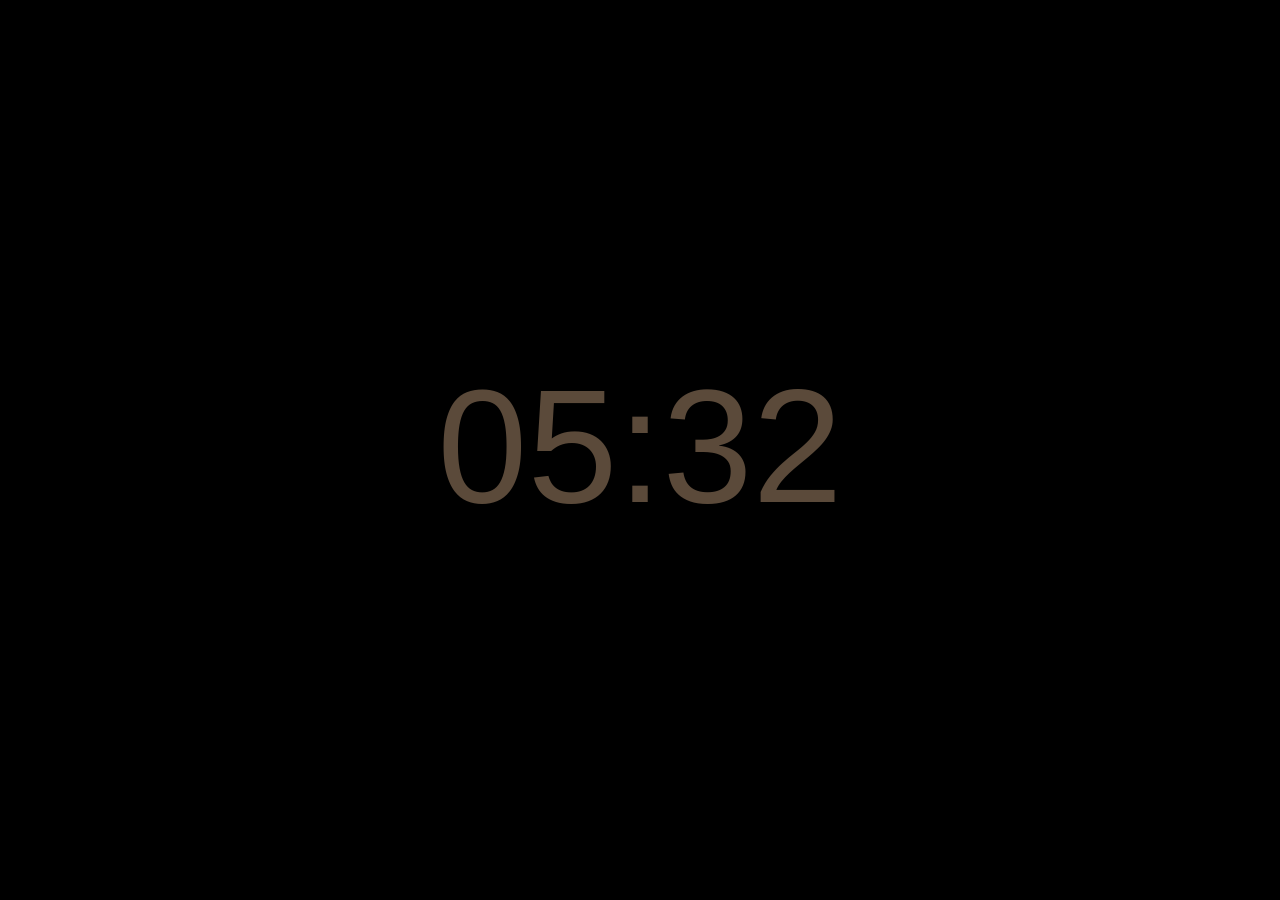
==== family/board/index.html @ 190116f1 "Add family health website for Synology NAS A PHP + MariaDB site (family/) replaces the iPhone app fo" ====
<!doctype html>
<html lang="ko">
<head>
<meta charset="utf-8">
<meta name="viewport" content="width=device-width, initial-scale=1, viewport-fit=cover, user-scalable=no">
<meta name="apple-mobile-web-app-capable" content="yes">
<meta name="mobile-web-app-capable" content="yes">
<meta name="apple-mobile-web-app-status-bar-style" content="black-translucent">
<meta name="apple-mobile-web-app-title" content="가족 전광판">
<meta name="theme-color" content="#0b0f14">
<link rel="apple-touch-icon" href="../assets/icon.png">
<link rel="manifest" href="manifest.json">
<link rel="stylesheet" href="board.css">
<title>가족 전광판</title>
</head>
<body class="day">
<div id="board">
  <header class="top">
    <div class="date">
      <div id="date" class="date-main">&nbsp;</div>
      <div id="greeting" class="date-sub">&nbsp;</div>
    </div>
    <div id="clock" class="clock">--:--</div>
    <div id="now-weather" class="now-weather"></div>
  </header>

  <div id="advice" class="advice hidden"></div>

  <main class="grid">
    <section class="panel" id="panel-schedule">
      <h2>📅 가족 일정</h2>
      <div id="schedule" class="list"><div class="empty">일정을 불러오는 중…</div></div>
    </section>

    <section class="panel" id="panel-dinner">
      <h2>🍽 저녁</h2>
      <div id="tonight" class="tonight"></div>
      <div id="week-dinners" class="week-dinners"></div>
      <div id="shopping" class="shopping"></div>
    </section>

    <section class="panel" id="panel-weather">
      <h2>🌤 날씨</h2>
      <div id="weather" class="weather"><div class="empty">날씨를 불러오는 중…</div></div>
    </section>
  </main>

  <footer class="bottom">
    <div id="health" class="health"></div>
    <div id="status" class="status"></div>
  </footer>
</div>

<div id="night" class="night hidden">
  <div id="night-clock" class="night-clock">--:--</div>
  <div id="night-sub" class="night-sub"></div>
</div>

<script src="board.js"></script>
</body>
</html>
---- family/board/board.css ----
/* 가족 전광판 — 아이패드 가로 화면 기준, 오래된 사파리(iOS 12)에서도 보이도록 단순한 CSS만 사용 */
:root {
  --bg: #0b0f14;
  --panel: #151b23;
  --panel-strong: #1c2430;
  --line: #263040;
  --text: #f2f5f8;
  --sub: #9aa7b6;
  --dim: #66727f;
  --orange: #ff9f43;
  --pink: #ff6b8a;
  --blue: #4da3ff;
  --green: #3ddc97;
  --yellow: #ffd166;
  --red: #ff5c5c;
}

* { box-sizing: border-box; margin: 0; padding: 0; }

html, body {
  height: 100%;
  background: var(--bg);
  color: var(--text);
  font-family: -apple-system, "Apple SD Gothic Neo", "Noto Sans KR", sans-serif;
  font-size: 2.1vmin;
  overflow: hidden;
  -webkit-user-select: none;
  user-select: none;
  -webkit-tap-highlight-color: transparent;
}

#board {
  height: 100%;
  padding: 2.2vmin 2.6vmin 1.6vmin;
  padding-left: calc(2.6vmin + env(safe-area-inset-left));
  padding-right: calc(2.6vmin + env(safe-area-inset-right));
  display: -webkit-box;
  display: flex;
  -webkit-box-orient: vertical;
  flex-direction: column;
  transition: transform 2s ease;
}

.hidden { display: none !important; }

/* ── 위: 날짜 · 시계 · 지금 날씨 ── */
.top {
  display: flex;
  align-items: center;
  justify-content: space-between;
  margin-bottom: 1.4vmin;
}
.date { flex: 1; }
.date-main { font-size: 3.6vmin; font-weight: 700; }
.date-sub { font-size: 2.2vmin; color: var(--sub); margin-top: 0.4vmin; }
.clock {
  flex: 1;
  text-align: center;
  font-size: 10vmin;
  font-weight: 700;
  letter-spacing: -0.2vmin;
  font-variant-numeric: tabular-nums;
}
.now-weather { flex: 1; text-align: right; }
.now-weather .temp { font-size: 6vmin; font-weight: 700; }
.now-weather .icon { font-size: 5vmin; margin-right: 1vmin; vertical-align: 0.6vmin; }
.now-weather .desc { font-size: 2.1vmin; color: var(--sub); }

/* ── 오늘의 한 줄 안내 (우산 · 옷차림 · 미세먼지) ── */
.advice {
  background: linear-gradient(90deg, rgba(255, 159, 67, 0.22), rgba(255, 107, 138, 0.12));
  border: 1px solid rgba(255, 159, 67, 0.35);
  border-radius: 1.6vmin;
  padding: 1vmin 1.8vmin;
  font-size: 2.4vmin;
  font-weight: 600;
  margin-bottom: 1.4vmin;
}
.advice span { margin-right: 2.4vmin; }

/* ── 가운데 3단 ── */
.grid {
  flex: 1;
  min-height: 0;
  display: grid;
  grid-template-columns: 1.15fr 1.1fr 1fr;
  grid-gap: 1.6vmin;
  gap: 1.6vmin;
  transition: all 0.6s ease;
}
body.morning .grid { grid-template-columns: 1.15fr 1fr 1.15fr; }
body.evening .grid { grid-template-columns: 1fr 1.45fr 0.9fr; }
body.morning #panel-weather,
body.evening #panel-dinner { background: var(--panel-strong); border-color: #33415a; }

.panel {
  background: var(--panel);
  border: 1px solid var(--line);
  border-radius: 2.2vmin;
  padding: 1.8vmin 2vmin;
  overflow: hidden;
  min-height: 0;
}
.panel h2 {
  font-size: 2.3vmin;
  color: var(--sub);
  font-weight: 600;
  margin-bottom: 1.2vmin;
}
.empty { color: var(--dim); font-size: 2vmin; padding: 1vmin 0; }

/* 일정 */
.day-group { margin-bottom: 1.3vmin; }
.day-label {
  font-size: 1.8vmin;
  font-weight: 700;
  color: var(--orange);
  margin-bottom: 0.5vmin;
}
.day-label.later { color: var(--sub); }
.event {
  display: flex;
  align-items: baseline;
  padding: 0.55vmin 0;
  border-bottom: 1px solid rgba(255, 255, 255, 0.04);
}
.event .bar {
  width: 0.5vmin;
  height: 2.2vmin;
  border-radius: 0.3vmin;
  margin-right: 1.1vmin;
  -webkit-align-self: center;
  align-self: center;
  flex-shrink: 0;
}
.event .time {
  width: 7.5vmin;
  flex-shrink: 0;
  color: var(--sub);
  font-size: 1.9vmin;
  font-variant-numeric: tabular-nums;
}
.event .title {
  font-size: 2.3vmin;
  white-space: nowrap;
  overflow: hidden;
  text-overflow: ellipsis;
}
.event.past { opacity: 0.4; }
.event.now .title { color: var(--yellow); font-weight: 700; }
.day-group.today .event .title { font-size: 2.6vmin; }

/* 저녁 */
.tonight {
  background: rgba(255, 159, 67, 0.1);
  border-radius: 1.8vmin;
  padding: 1.6vmin 1.8vmin;
  margin-bottom: 1.4vmin;
}
.tonight .label { font-size: 1.8vmin; color: var(--orange); font-weight: 700; }
.tonight .dish { font-size: 4.2vmin; font-weight: 800; margin: 0.5vmin 0 0.3vmin; line-height: 1.2; }
.tonight .meta { font-size: 1.9vmin; color: var(--sub); }
.tonight .conflict { font-size: 2vmin; color: var(--yellow); margin-top: 0.6vmin; }
.tonight.none .dish { font-size: 3vmin; color: var(--sub); font-weight: 600; }

.week-dinners { display: flex; margin-bottom: 1.4vmin; }
.week-dinners .wd {
  flex: 1;
  text-align: center;
  padding: 0.8vmin 0.3vmin;
  border-radius: 1.2vmin;
  margin: 0 0.35vmin;
  background: rgba(255, 255, 255, 0.03);
  min-width: 0;
}
.week-dinners .wd.today { background: rgba(255, 159, 67, 0.18); }
.week-dinners .wd .d { font-size: 1.7vmin; color: var(--sub); white-space: nowrap; }
.week-dinners .wd .m {
  font-size: 1.75vmin;
  margin-top: 0.3vmin;
  white-space: nowrap;
  overflow: hidden;
  text-overflow: ellipsis;
  font-size: 1.6vmin;
}
.week-dinners .wd .m.none { color: var(--dim); }

.shopping .head { font-size: 2vmin; font-weight: 700; margin-bottom: 0.6vmin; }
.shopping .head .count { color: var(--green); }
.chip {
  display: inline-block;
  background: rgba(61, 220, 151, 0.12);
  color: #bff3dc;
  border-radius: 1vmin;
  padding: 0.35vmin 1vmin;
  margin: 0 0.6vmin 0.6vmin 0;
  font-size: 1.9vmin;
}

/* 날씨 */
.place {
  display: flex;
  align-items: center;
  padding: 1vmin 0;
  border-bottom: 1px solid rgba(255, 255, 255, 0.05);
}
.place:last-child { border-bottom: none; }
.place .icon { font-size: 4.6vmin; width: 6.5vmin; text-align: center; margin-right: 1.2vmin; }
.place .info { flex: 1; min-width: 0; }
.place .name { font-size: 2.3vmin; font-weight: 700; }
.place .role { font-size: 1.6vmin; color: var(--sub); margin-left: 0.6vmin; font-weight: 500; }
.place .line { font-size: 1.8vmin; color: var(--sub); margin-top: 0.2vmin; }
.place .temps { text-align: right; }
.place .now { font-size: 3.6vmin; font-weight: 700; }
.place .range { font-size: 1.8vmin; color: var(--sub); }
.rain { color: var(--blue); font-weight: 700; }
.seg { white-space: nowrap; }
.air-good { color: var(--green); }
.air-normal { color: var(--yellow); }
.air-bad { color: var(--orange); }
.air-worst { color: var(--red); }

.hourly { display: flex; margin-top: 1.2vmin; }
.hourly .h { flex: 1; text-align: center; font-size: 1.6vmin; color: var(--sub); }
.hourly .h .e { font-size: 2.6vmin; display: block; margin: 0.2vmin 0; }
.hourly .h .t { color: var(--text); font-weight: 600; font-size: 1.8vmin; }

/* ── 아래: 건강 · 갱신 상태 ── */
.bottom {
  display: flex;
  align-items: center;
  justify-content: space-between;
  margin-top: 1.4vmin;
  min-height: 4vmin;
}
.health { display: flex; flex-wrap: wrap; }
.health .person {
  background: var(--panel);
  border: 1px solid var(--line);
  border-radius: 1.4vmin;
  padding: 0.7vmin 1.4vmin;
  margin-right: 1vmin;
  font-size: 1.9vmin;
}
.health .person b { margin-right: 0.8vmin; }
.health .person .stat { margin-right: 1.2vmin; color: var(--sub); }
.health .person .stat em { font-style: normal; color: var(--text); font-weight: 700; }
.status { font-size: 1.6vmin; color: var(--dim); text-align: right; }
.status .stale { color: var(--orange); }

/* ── 밤: 시계만 어둡게 ── */
.night {
  position: fixed;
  top: 0; left: 0; right: 0; bottom: 0;
  background: #000;
  display: flex;
  flex-direction: column;
  align-items: center;
  justify-content: center;
  color: #5b4a3a;
  z-index: 10;
  transition: transform 2s ease;
}
.night-clock { font-size: 18vmin; font-weight: 300; font-variant-numeric: tabular-nums; }
.night-sub { font-size: 2.6vmin; margin-top: 1vmin; color: #3e3328; }

/* 세로 화면이면 위아래로 쌓기 */
@media (orientation: portrait) {
  html, body { font-size: 2.4vmin; overflow: auto; }
  .grid, body.morning .grid, body.evening .grid { grid-template-columns: 1fr; }
  #board { height: auto; min-height: 100%; }
}

.tonight .attend { margin-top: 0.9vmin; }
.tonight .attend .who { display: inline-block; margin: 0.4vmin 1.6vmin 0 0; font-size: 2vmin; color: var(--sub); }
.tonight .attend .who b { color: var(--text); }
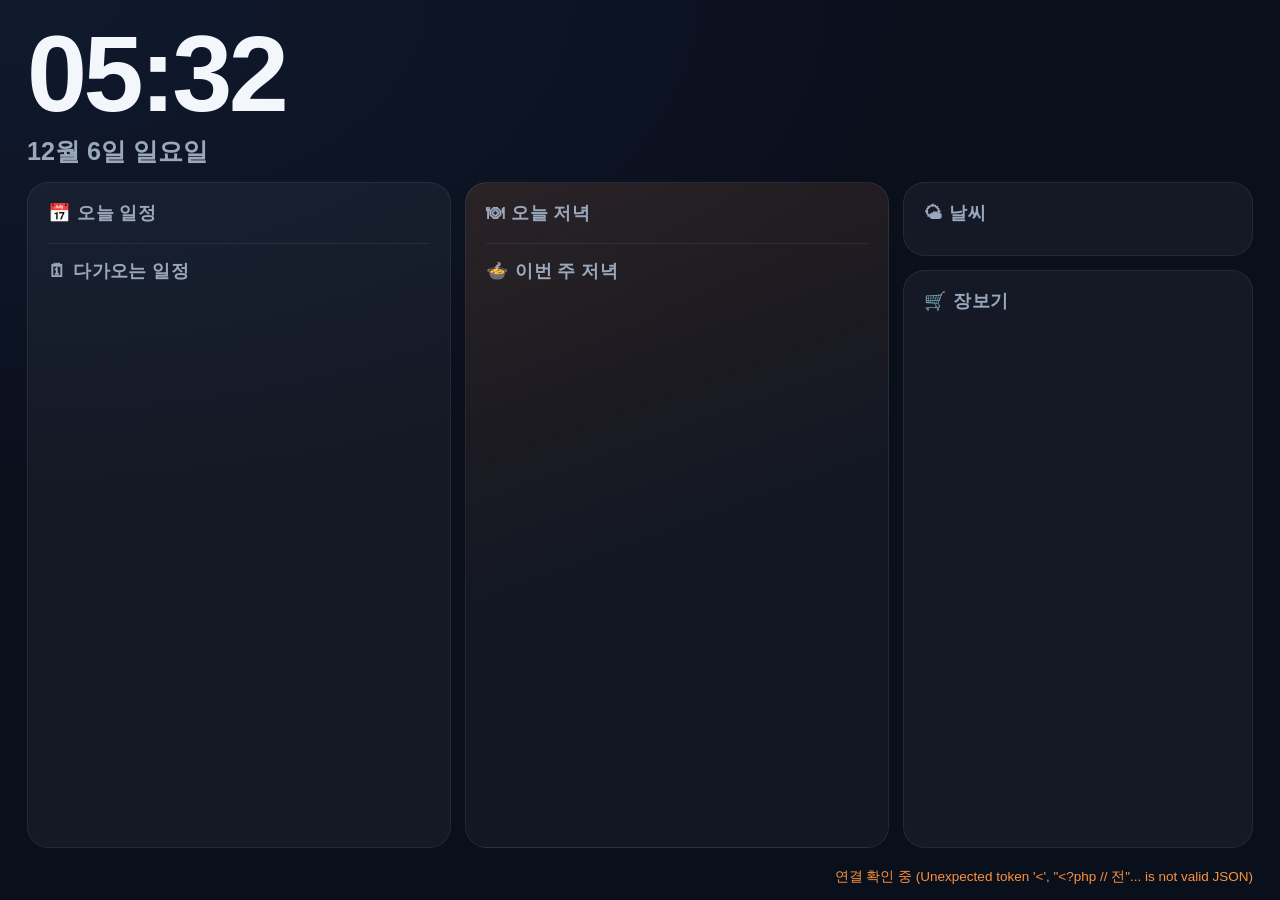
==== commit 4879e186: "Redesign family board and refresh it every 15 seconds The board now polls api/board.php every 15 sec" ====
--- a/family/board/index.html
+++ b/family/board/index.html
@@ -7,48 +7,53 @@
 <meta name="mobile-web-app-capable" content="yes">
 <meta name="apple-mobile-web-app-status-bar-style" content="black-translucent">
 <meta name="apple-mobile-web-app-title" content="가족 전광판">
-<meta name="theme-color" content="#0b0f14">
+<meta name="theme-color" content="#0a0f1c">
 <link rel="apple-touch-icon" href="../assets/icon.png">
 <link rel="manifest" href="manifest.json">
-<link rel="stylesheet" href="board.css">
+<link rel="stylesheet" href="board.css?v=2">
 <title>가족 전광판</title>
 </head>
-<body class="day">
+<body>
 <div id="board">
   <header class="top">
-    <div class="date">
-      <div id="date" class="date-main">&nbsp;</div>
-      <div id="greeting" class="date-sub">&nbsp;</div>
+    <div class="clock-block">
+      <div id="clock" class="clock">--:--</div>
+      <div id="date" class="date">&nbsp;</div>
     </div>
-    <div id="clock" class="clock">--:--</div>
     <div id="now-weather" class="now-weather"></div>
   </header>
 
-  <div id="advice" class="advice hidden"></div>
+  <div id="notice" class="notice hidden"></div>
 
   <main class="grid">
-    <section class="panel" id="panel-schedule">
-      <h2>📅 가족 일정</h2>
-      <div id="schedule" class="list"><div class="empty">일정을 불러오는 중…</div></div>
+    <section class="card">
+      <div class="card-title"><span class="ic">📅</span>오늘 일정</div>
+      <div id="today-events" class="events"></div>
+      <div class="card-title sub"><span class="ic">🗓</span>다가오는 일정</div>
+      <div id="upcoming" class="upcoming"></div>
     </section>
 
-    <section class="panel" id="panel-dinner">
-      <h2>🍽 저녁</h2>
-      <div id="tonight" class="tonight"></div>
-      <div id="week-dinners" class="week-dinners"></div>
-      <div id="shopping" class="shopping"></div>
+    <section class="card dinner-card">
+      <div class="card-title"><span class="ic">🍽</span>오늘 저녁 <span id="dinner-time" class="title-meta"></span></div>
+      <div id="dinner"></div>
+      <div class="card-title sub"><span class="ic">🍲</span>이번 주 저녁</div>
+      <div id="week" class="week"></div>
     </section>
 
-    <section class="panel" id="panel-weather">
-      <h2>🌤 날씨</h2>
-      <div id="weather" class="weather"><div class="empty">날씨를 불러오는 중…</div></div>
-    </section>
+    <div class="side">
+      <section class="card">
+        <div class="card-title"><span class="ic">🌤</span>날씨</div>
+        <div id="weather"></div>
+      </section>
+      <section class="card shop-card">
+        <div class="card-title"><span class="ic">🛒</span>장보기 <span id="shop-count" class="title-meta"></span></div>
+        <div id="shopping" class="chips"></div>
+      </section>
+    </div>
   </main>
 
-  <footer class="bottom">
-    <div id="health" class="health"></div>
-    <div id="status" class="status"></div>
-  </footer>
+  <footer id="people" class="people"></footer>
+  <div id="status" class="status"></div>
 </div>
 
 <div id="night" class="night hidden">
@@ -56,6 +61,6 @@
   <div id="night-sub" class="night-sub"></div>
 </div>
 
-<script src="board.js"></script>
+<script src="board.js?v=2"></script>
 </body>
 </html>
--- a/family/board/board.css
+++ b/family/board/board.css
@@ -1,276 +1,177 @@
-/* 가족 전광판 — 아이패드 가로 화면 기준, 오래된 사파리(iOS 12)에서도 보이도록 단순한 CSS만 사용 */
+/* 가족 전광판 — 아이패드 가로 화면 기준. 오래된 사파리에서도 보이도록 flex gap 대신 margin을 쓴다. */
 :root {
-  --bg: #0b0f14;
-  --panel: #151b23;
-  --panel-strong: #1c2430;
-  --line: #263040;
-  --text: #f2f5f8;
-  --sub: #9aa7b6;
-  --dim: #66727f;
-  --orange: #ff9f43;
-  --pink: #ff6b8a;
-  --blue: #4da3ff;
-  --green: #3ddc97;
-  --yellow: #ffd166;
-  --red: #ff5c5c;
+  --bg: #0a0f1c;
+  --bg2: #101a2e;
+  --card: rgba(255, 255, 255, 0.045);
+  --card-strong: rgba(255, 255, 255, 0.08);
+  --line: rgba(255, 255, 255, 0.07);
+  --text: #f3f6fb;
+  --sub: #9aa8bd;
+  --dim: #5d6a7e;
+  --green: #34d399;
+  --amber: #fbbf24;
+  --orange: #fb923c;
+  --red: #f87171;
+  --blue: #60a5fa;
+  --violet: #a78bfa;
 }
 
 * { box-sizing: border-box; margin: 0; padding: 0; }
-
 html, body {
   height: 100%;
-  background: var(--bg);
+  background: radial-gradient(120% 90% at 0% 0%, var(--bg2) 0%, var(--bg) 60%);
   color: var(--text);
   font-family: -apple-system, "Apple SD Gothic Neo", "Noto Sans KR", sans-serif;
-  font-size: 2.1vmin;
+  font-size: 2vmin;
   overflow: hidden;
-  -webkit-user-select: none;
-  user-select: none;
+  -webkit-user-select: none; user-select: none;
   -webkit-tap-highlight-color: transparent;
+  word-break: keep-all;
 }
+.hidden { display: none !important; }
 
 #board {
   height: 100%;
-  padding: 2.2vmin 2.6vmin 1.6vmin;
-  padding-left: calc(2.6vmin + env(safe-area-inset-left));
-  padding-right: calc(2.6vmin + env(safe-area-inset-right));
-  display: -webkit-box;
-  display: flex;
-  -webkit-box-orient: vertical;
-  flex-direction: column;
+  display: flex; flex-direction: column;
+  padding: 2.6vmin 3vmin 1.6vmin;
+  padding-left: calc(3vmin + env(safe-area-inset-left));
+  padding-right: calc(3vmin + env(safe-area-inset-right));
   transition: transform 2s ease;
 }
 
-.hidden { display: none !important; }
+/* ── 위: 시계 · 지금 날씨 ── */
+.top { display: flex; align-items: flex-end; justify-content: space-between; margin-bottom: 1.6vmin; }
+.clock { font-size: 12vmin; font-weight: 700; line-height: 0.95; letter-spacing: -0.4vmin; font-variant-numeric: tabular-nums; }
+.date { font-size: 2.8vmin; color: var(--sub); margin-top: 1vmin; font-weight: 600; }
+.now-weather { text-align: right; }
+.now-weather .row { display: flex; align-items: center; justify-content: flex-end; }
+.now-weather .icon { font-size: 7vmin; margin-right: 1.4vmin; }
+.now-weather .temp { font-size: 8vmin; font-weight: 700; letter-spacing: -0.3vmin; }
+.now-weather .desc { font-size: 2.2vmin; color: var(--sub); margin-top: 0.4vmin; }
+.now-weather .desc b { color: var(--text); font-weight: 600; }
 
-/* ── 위: 날짜 · 시계 · 지금 날씨 ── */
-.top {
-  display: flex;
-  align-items: center;
-  justify-content: space-between;
-  margin-bottom: 1.4vmin;
+.notice {
+  margin-bottom: 1.6vmin; padding: 1.1vmin 1.8vmin;
+  border-radius: 1.6vmin; background: rgba(251, 191, 36, 0.12); border: 1px solid rgba(251, 191, 36, 0.25);
+  font-size: 2.3vmin; font-weight: 600; color: #fde68a;
+  white-space: nowrap; overflow: hidden; text-overflow: ellipsis;
 }
-.date { flex: 1; }
-.date-main { font-size: 3.6vmin; font-weight: 700; }
-.date-sub { font-size: 2.2vmin; color: var(--sub); margin-top: 0.4vmin; }
-.clock {
-  flex: 1;
-  text-align: center;
-  font-size: 10vmin;
-  font-weight: 700;
-  letter-spacing: -0.2vmin;
-  font-variant-numeric: tabular-nums;
-}
-.now-weather { flex: 1; text-align: right; }
-.now-weather .temp { font-size: 6vmin; font-weight: 700; }
-.now-weather .icon { font-size: 5vmin; margin-right: 1vmin; vertical-align: 0.6vmin; }
-.now-weather .desc { font-size: 2.1vmin; color: var(--sub); }
-
-/* ── 오늘의 한 줄 안내 (우산 · 옷차림 · 미세먼지) ── */
-.advice {
-  background: linear-gradient(90deg, rgba(255, 159, 67, 0.22), rgba(255, 107, 138, 0.12));
-  border: 1px solid rgba(255, 159, 67, 0.35);
-  border-radius: 1.6vmin;
-  padding: 1vmin 1.8vmin;
-  font-size: 2.4vmin;
-  font-weight: 600;
-  margin-bottom: 1.4vmin;
-}
-.advice span { margin-right: 2.4vmin; }
+.notice span { margin-right: 2.6vmin; }
 
 /* ── 가운데 3단 ── */
-.grid {
-  flex: 1;
-  min-height: 0;
-  display: grid;
-  grid-template-columns: 1.15fr 1.1fr 1fr;
-  grid-gap: 1.6vmin;
-  gap: 1.6vmin;
-  transition: all 0.6s ease;
+.grid { flex: 1; min-height: 0; display: grid; grid-template-columns: 1.15fr 1.15fr 0.95fr; grid-gap: 1.6vmin; gap: 1.6vmin; }
+.side { display: flex; flex-direction: column; min-height: 0; }
+.side .card { margin-bottom: 1.6vmin; }
+.side .card:last-child { margin-bottom: 0; flex: 1; }
+.card {
+  background: var(--card); border: 1px solid var(--line); border-radius: 2.4vmin;
+  padding: 2vmin 2.2vmin; min-height: 0; overflow: hidden;
 }
-body.morning .grid { grid-template-columns: 1.15fr 1fr 1.15fr; }
-body.evening .grid { grid-template-columns: 1fr 1.45fr 0.9fr; }
-body.morning #panel-weather,
-body.evening #panel-dinner { background: var(--panel-strong); border-color: #33415a; }
+.card-title { font-size: 2vmin; font-weight: 700; color: var(--sub); margin-bottom: 1.3vmin; letter-spacing: 0.02em; }
+.card-title.sub { margin-top: 2vmin; padding-top: 1.6vmin; border-top: 1px solid var(--line); }
+.card-title .ic { margin-right: 0.8vmin; }
+.title-meta { color: var(--dim); font-weight: 600; margin-left: 0.6vmin; }
+.empty { color: var(--dim); font-size: 2.1vmin; padding: 0.6vmin 0; }
 
-.panel {
-  background: var(--panel);
-  border: 1px solid var(--line);
-  border-radius: 2.2vmin;
-  padding: 1.8vmin 2vmin;
-  overflow: hidden;
-  min-height: 0;
-}
-.panel h2 {
-  font-size: 2.3vmin;
-  color: var(--sub);
-  font-weight: 600;
-  margin-bottom: 1.2vmin;
-}
-.empty { color: var(--dim); font-size: 2vmin; padding: 1vmin 0; }
+/* 오늘 일정 */
+.event { display: flex; align-items: center; padding: 0.9vmin 1vmin; margin: 0 -1vmin; border-radius: 1.2vmin; }
+.event .time { width: 8.4vmin; flex-shrink: 0; font-size: 2.2vmin; color: var(--sub); font-variant-numeric: tabular-nums; font-weight: 600; }
+.event .bar { width: 0.55vmin; height: 3.6vmin; border-radius: 0.3vmin; margin-right: 1.4vmin; flex-shrink: 0; }
+.event .body { min-width: 0; }
+.event .title { font-size: 2.7vmin; font-weight: 600; white-space: nowrap; overflow: hidden; text-overflow: ellipsis; }
+.event .loc { font-size: 1.8vmin; color: var(--sub); white-space: nowrap; overflow: hidden; text-overflow: ellipsis; }
+.event.past { opacity: 0.35; }
+.event.now { background: rgba(96, 165, 250, 0.14); }
+.event.now .time { color: var(--blue); }
 
-/* 일정 */
-.day-group { margin-bottom: 1.3vmin; }
-.day-label {
-  font-size: 1.8vmin;
-  font-weight: 700;
-  color: var(--orange);
-  margin-bottom: 0.5vmin;
-}
-.day-label.later { color: var(--sub); }
-.event {
-  display: flex;
-  align-items: baseline;
-  padding: 0.55vmin 0;
-  border-bottom: 1px solid rgba(255, 255, 255, 0.04);
-}
-.event .bar {
-  width: 0.5vmin;
-  height: 2.2vmin;
-  border-radius: 0.3vmin;
-  margin-right: 1.1vmin;
-  -webkit-align-self: center;
-  align-self: center;
-  flex-shrink: 0;
-}
-.event .time {
-  width: 7.5vmin;
-  flex-shrink: 0;
-  color: var(--sub);
-  font-size: 1.9vmin;
-  font-variant-numeric: tabular-nums;
-}
-.event .title {
-  font-size: 2.3vmin;
-  white-space: nowrap;
-  overflow: hidden;
-  text-overflow: ellipsis;
-}
-.event.past { opacity: 0.4; }
-.event.now .title { color: var(--yellow); font-weight: 700; }
-.day-group.today .event .title { font-size: 2.6vmin; }
+.upcoming .item { display: flex; align-items: baseline; padding: 0.55vmin 0; font-size: 2.1vmin; }
+.upcoming .day { width: 8.4vmin; flex-shrink: 0; color: var(--orange); font-weight: 700; font-size: 1.9vmin; }
+.upcoming .t { color: var(--sub); width: 6.6vmin; flex-shrink: 0; font-variant-numeric: tabular-nums; font-size: 1.9vmin; }
+.upcoming .n { white-space: nowrap; overflow: hidden; text-overflow: ellipsis; min-width: 0; }
 
 /* 저녁 */
-.tonight {
-  background: rgba(255, 159, 67, 0.1);
-  border-radius: 1.8vmin;
-  padding: 1.6vmin 1.8vmin;
-  margin-bottom: 1.4vmin;
+.dinner-card { background: linear-gradient(160deg, rgba(251, 146, 60, 0.13), rgba(255, 255, 255, 0.035) 55%); }
+.dish { font-size: 4.2vmin; font-weight: 800; line-height: 1.15; letter-spacing: -0.15vmin; margin-bottom: 0.8vmin;
+  display: -webkit-box; -webkit-line-clamp: 2; -webkit-box-orient: vertical; overflow: hidden; }
+.dish.none { font-size: 3vmin; color: var(--sub); font-weight: 600; }
+.ingredients { font-size: 1.9vmin; color: var(--sub); margin-bottom: 1.4vmin; white-space: nowrap; overflow: hidden; text-overflow: ellipsis; }
+.alert { font-size: 2vmin; color: var(--amber); font-weight: 600; margin-bottom: 1vmin; }
+.attend { display: flex; flex-wrap: wrap; margin: 0.4vmin 0 0.6vmin; }
+.pill {
+  display: inline-flex; align-items: center; margin: 0 1vmin 1vmin 0;
+  background: var(--card-strong); border-radius: 99px; padding: 0.7vmin 1.4vmin 0.7vmin 1vmin; font-size: 2.1vmin; font-weight: 600;
 }
-.tonight .label { font-size: 1.8vmin; color: var(--orange); font-weight: 700; }
-.tonight .dish { font-size: 4.2vmin; font-weight: 800; margin: 0.5vmin 0 0.3vmin; line-height: 1.2; }
-.tonight .meta { font-size: 1.9vmin; color: var(--sub); }
-.tonight .conflict { font-size: 2vmin; color: var(--yellow); margin-top: 0.6vmin; }
-.tonight.none .dish { font-size: 3vmin; color: var(--sub); font-weight: 600; }
+.pill .e { margin-right: 0.6vmin; }
+.pill .s { margin-left: 0.8vmin; font-size: 1.8vmin; padding: 0.2vmin 0.9vmin; border-radius: 99px; font-weight: 700; }
+.s.home { background: rgba(52, 211, 153, 0.18); color: var(--green); }
+.s.late { background: rgba(251, 191, 36, 0.18); color: var(--amber); }
+.s.out { background: rgba(148, 163, 184, 0.16); color: var(--sub); }
+.s.unknown { background: transparent; color: var(--dim); }
+.badge { display: inline-block; font-size: 1.9vmin; font-weight: 700; padding: 0.5vmin 1.2vmin; border-radius: 1vmin; margin-right: 0.8vmin; }
+.badge.green { background: rgba(52, 211, 153, 0.16); color: var(--green); }
+.badge.violet { background: rgba(167, 139, 250, 0.16); color: var(--violet); }
 
-.week-dinners { display: flex; margin-bottom: 1.4vmin; }
-.week-dinners .wd {
-  flex: 1;
-  text-align: center;
-  padding: 0.8vmin 0.3vmin;
-  border-radius: 1.2vmin;
-  margin: 0 0.35vmin;
-  background: rgba(255, 255, 255, 0.03);
-  min-width: 0;
-}
-.week-dinners .wd.today { background: rgba(255, 159, 67, 0.18); }
-.week-dinners .wd .d { font-size: 1.7vmin; color: var(--sub); white-space: nowrap; }
-.week-dinners .wd .m {
-  font-size: 1.75vmin;
-  margin-top: 0.3vmin;
-  white-space: nowrap;
-  overflow: hidden;
-  text-overflow: ellipsis;
-  font-size: 1.6vmin;
-}
-.week-dinners .wd .m.none { color: var(--dim); }
-
-.shopping .head { font-size: 2vmin; font-weight: 700; margin-bottom: 0.6vmin; }
-.shopping .head .count { color: var(--green); }
-.chip {
-  display: inline-block;
-  background: rgba(61, 220, 151, 0.12);
-  color: #bff3dc;
-  border-radius: 1vmin;
-  padding: 0.35vmin 1vmin;
-  margin: 0 0.6vmin 0.6vmin 0;
-  font-size: 1.9vmin;
-}
+.week .row { display: flex; align-items: baseline; padding: 0.55vmin 0; font-size: 2.1vmin; border-bottom: 1px solid var(--line); }
+.week .row:last-child { border-bottom: none; }
+.week .d { width: 8.4vmin; color: var(--sub); font-weight: 700; font-size: 1.9vmin; flex-shrink: 0; }
+.week .m { white-space: nowrap; overflow: hidden; text-overflow: ellipsis; }
+.week .m.none { color: var(--dim); }
 
 /* 날씨 */
-.place {
-  display: flex;
-  align-items: center;
-  padding: 1vmin 0;
-  border-bottom: 1px solid rgba(255, 255, 255, 0.05);
+.wx { display: flex; align-items: center; padding: 0.8vmin 0; border-bottom: 1px solid var(--line); }
+.wx:last-of-type { border-bottom: none; }
+.wx .ic { font-size: 4vmin; width: 5.4vmin; text-align: center; margin-right: 1.2vmin; }
+.wx .info { flex: 1; min-width: 0; }
+.wx .name { font-size: 2.2vmin; font-weight: 700; }
+.wx .role { font-size: 1.6vmin; color: var(--dim); margin-left: 0.6vmin; font-weight: 600; }
+.wx .line { font-size: 1.7vmin; color: var(--sub); white-space: nowrap; overflow: hidden; text-overflow: ellipsis; }
+.wx .t { text-align: right; }
+.wx .now { font-size: 3.4vmin; font-weight: 700; }
+.wx .range { font-size: 1.6vmin; color: var(--sub); }
+.rain { color: var(--blue); font-weight: 700; }
+.air-0 { color: var(--green); } .air-1 { color: var(--amber); } .air-2 { color: var(--orange); } .air-3 { color: var(--red); }
+.hourly { display: flex; margin-top: 1vmin; }
+.hourly .h { flex: 1; text-align: center; font-size: 1.6vmin; color: var(--sub); }
+.hourly .h .e { display: block; font-size: 2.6vmin; margin: 0.2vmin 0; }
+.hourly .h b { color: var(--text); font-size: 1.8vmin; }
+
+/* 장보기 */
+.chips { display: flex; flex-wrap: wrap; }
+.chip { background: rgba(52, 211, 153, 0.12); color: #c5f5df; border-radius: 1vmin; padding: 0.5vmin 1.2vmin; margin: 0 0.8vmin 0.8vmin 0; font-size: 2vmin; font-weight: 600; }
+.chip.more { background: transparent; color: var(--sub); }
+
+/* ── 아래: 가족 건강 ── */
+.people { display: flex; margin-top: 1.6vmin; }
+.person {
+  flex: 1; display: flex; align-items: center; margin-right: 1.6vmin;
+  background: var(--card); border: 1px solid var(--line); border-radius: 2vmin; padding: 1.2vmin 1.8vmin;
 }
-.place:last-child { border-bottom: none; }
-.place .icon { font-size: 4.6vmin; width: 6.5vmin; text-align: center; margin-right: 1.2vmin; }
-.place .info { flex: 1; min-width: 0; }
-.place .name { font-size: 2.3vmin; font-weight: 700; }
-.place .role { font-size: 1.6vmin; color: var(--sub); margin-left: 0.6vmin; font-weight: 500; }
-.place .line { font-size: 1.8vmin; color: var(--sub); margin-top: 0.2vmin; }
-.place .temps { text-align: right; }
-.place .now { font-size: 3.6vmin; font-weight: 700; }
-.place .range { font-size: 1.8vmin; color: var(--sub); }
-.rain { color: var(--blue); font-weight: 700; }
-.seg { white-space: nowrap; }
-.air-good { color: var(--green); }
-.air-normal { color: var(--yellow); }
-.air-bad { color: var(--orange); }
-.air-worst { color: var(--red); }
-
-.hourly { display: flex; margin-top: 1.2vmin; }
-.hourly .h { flex: 1; text-align: center; font-size: 1.6vmin; color: var(--sub); }
-.hourly .h .e { font-size: 2.6vmin; display: block; margin: 0.2vmin 0; }
-.hourly .h .t { color: var(--text); font-weight: 600; font-size: 1.8vmin; }
-
-/* ── 아래: 건강 · 갱신 상태 ── */
-.bottom {
-  display: flex;
-  align-items: center;
-  justify-content: space-between;
-  margin-top: 1.4vmin;
-  min-height: 4vmin;
-}
-.health { display: flex; flex-wrap: wrap; }
-.health .person {
-  background: var(--panel);
-  border: 1px solid var(--line);
-  border-radius: 1.4vmin;
-  padding: 0.7vmin 1.4vmin;
-  margin-right: 1vmin;
-  font-size: 1.9vmin;
-}
-.health .person b { margin-right: 0.8vmin; }
-.health .person .stat { margin-right: 1.2vmin; color: var(--sub); }
-.health .person .stat em { font-style: normal; color: var(--text); font-weight: 700; }
-.status { font-size: 1.6vmin; color: var(--dim); text-align: right; }
-.status .stale { color: var(--orange); }
+.person:last-child { margin-right: 0; }
+.ring { width: 7.4vmin; height: 7.4vmin; flex-shrink: 0; margin-right: 1.6vmin; }
+.ring text { font-weight: 800; fill: var(--text); }
+.person .who { font-size: 2.4vmin; font-weight: 700; }
+.person .lv { font-size: 1.9vmin; font-weight: 700; margin-left: 0.8vmin; }
+.person .stats { font-size: 1.9vmin; color: var(--sub); margin-top: 0.3vmin; }
+.person .stats b { color: var(--text); margin-right: 0.3vmin; }
+.person .stats span { margin-right: 1.8vmin; }
+.lv-recover { color: var(--red); } .lv-pace { color: var(--amber); } .lv-ready { color: var(--green); } .lv-go { color: #2dd4bf; }
+.status { font-size: 1.5vmin; color: var(--dim); text-align: right; margin-top: 0.6vmin; min-height: 2vmin; }
+.status .warn { color: var(--orange); }
 
 /* ── 밤: 시계만 어둡게 ── */
 .night {
-  position: fixed;
-  top: 0; left: 0; right: 0; bottom: 0;
-  background: #000;
-  display: flex;
-  flex-direction: column;
-  align-items: center;
-  justify-content: center;
-  color: #5b4a3a;
-  z-index: 10;
+  position: fixed; top: 0; left: 0; right: 0; bottom: 0; z-index: 10;
+  background: #000; color: #5b4a3a;
+  display: flex; flex-direction: column; align-items: center; justify-content: center;
   transition: transform 2s ease;
 }
-.night-clock { font-size: 18vmin; font-weight: 300; font-variant-numeric: tabular-nums; }
+.night-clock { font-size: 20vmin; font-weight: 300; font-variant-numeric: tabular-nums; }
 .night-sub { font-size: 2.6vmin; margin-top: 1vmin; color: #3e3328; }
 
-/* 세로 화면이면 위아래로 쌓기 */
+/* 세로로 두면 위아래로 */
 @media (orientation: portrait) {
-  html, body { font-size: 2.4vmin; overflow: auto; }
-  .grid, body.morning .grid, body.evening .grid { grid-template-columns: 1fr; }
+  html, body { font-size: 2.3vmin; overflow: auto; }
   #board { height: auto; min-height: 100%; }
+  .grid { grid-template-columns: 1fr; }
+  .people { flex-wrap: wrap; }
 }
-
-.tonight .attend { margin-top: 0.9vmin; }
-.tonight .attend .who { display: inline-block; margin: 0.4vmin 1.6vmin 0 0; font-size: 2vmin; color: var(--sub); }
-.tonight .attend .who b { color: var(--text); }
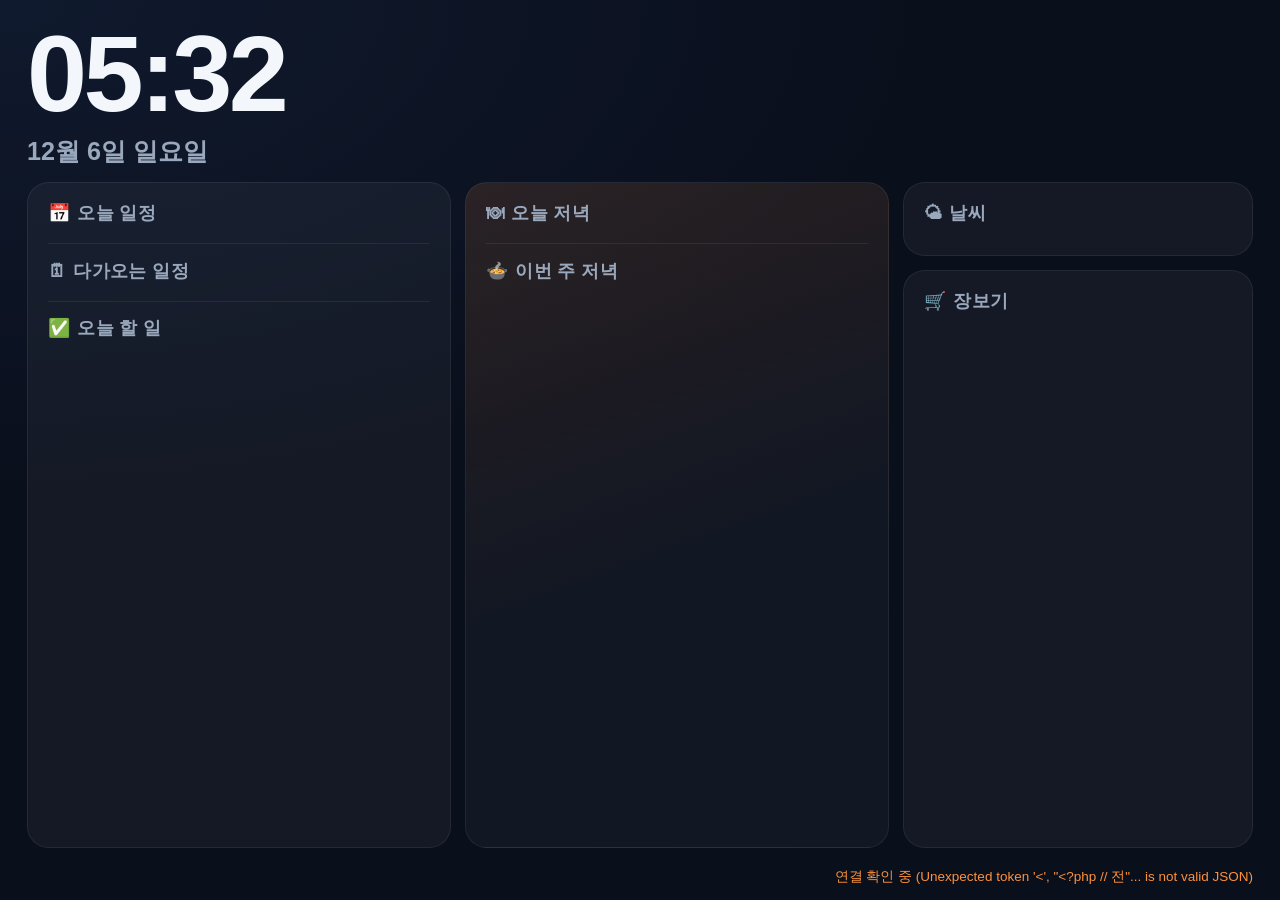
==== commit a103ee6e: "홈 「이번 주」 카드 · 전광판에 오늘 할 일 - 홈: 오늘부터 7일 줄(일정 색 점 · 할 일 · 나들이) + 오늘 · 내일 일정, 누르면 그날 달력 - 전광판: 「오늘 일정」 " ====
--- a/family/board/index.html
+++ b/family/board/index.html
@@ -8,9 +8,10 @@
 <meta name="apple-mobile-web-app-status-bar-style" content="black-translucent">
 <meta name="apple-mobile-web-app-title" content="가족 전광판">
 <meta name="theme-color" content="#0a0f1c">
+<link rel="icon" href="../assets/icon.png">
 <link rel="apple-touch-icon" href="../assets/icon.png">
 <link rel="manifest" href="manifest.json">
-<link rel="stylesheet" href="board.css?v=2">
+<link rel="stylesheet" href="board.css?v=3">
 <title>가족 전광판</title>
 </head>
 <body>
@@ -31,6 +32,8 @@
       <div id="today-events" class="events"></div>
       <div class="card-title sub"><span class="ic">🗓</span>다가오는 일정</div>
       <div id="upcoming" class="upcoming"></div>
+      <div class="card-title sub"><span class="ic">✅</span>오늘 할 일 <span id="todo-count" class="title-meta"></span></div>
+      <div id="todos" class="todos"></div>
     </section>
 
     <section class="card dinner-card">
@@ -44,6 +47,10 @@
       <section class="card">
         <div class="card-title"><span class="ic">🌤</span>날씨</div>
         <div id="weather"></div>
+      </section>
+      <section id="memory-card" class="card memory-card hidden">
+        <img id="memory-img" alt="">
+        <div id="memory-cap" class="memory-cap"></div>
       </section>
       <section class="card shop-card">
         <div class="card-title"><span class="ic">🛒</span>장보기 <span id="shop-count" class="title-meta"></span></div>
@@ -61,6 +68,6 @@
   <div id="night-sub" class="night-sub"></div>
 </div>
 
-<script src="board.js?v=2"></script>
+<script src="board.js?v=3"></script>
 </body>
 </html>
--- a/family/board/board.css
+++ b/family/board/board.css
@@ -175,3 +175,15 @@
   .grid { grid-template-columns: 1fr; }
   .people { flex-wrap: wrap; }
 }
+
+/* 📔 나들이 일기 사진 */
+.memory-card { position: relative; padding: 0 !important; overflow: hidden; height: 24vmin; flex: none !important; }
+.memory-card img { width: 100%; height: 100%; object-fit: cover; display: block; }
+.memory-cap { position: absolute; left: 0; right: 0; bottom: 0; padding: 3vmin 1.6vmin 1.2vmin; font-size: 1.8vmin; font-weight: 700; color: #fff;
+  background: linear-gradient(transparent, rgba(0, 0, 0, 0.7)); white-space: nowrap; overflow: hidden; text-overflow: ellipsis; }
+.todos { display: flex; flex-direction: column; gap: 6px; }
+.todos .todo { display: flex; align-items: center; gap: 10px; font-size: 1.05em; }
+.todos .todo .who { width: 1.6em; text-align: center; flex: none; }
+.todos .todo .tt { flex: 1; min-width: 0; white-space: nowrap; overflow: hidden; text-overflow: ellipsis; }
+.todos .todo .tm { opacity: 0.6; font-size: 0.85em; flex: none; }
+.todos .todo.late .tm { color: #f87171; opacity: 1; }
